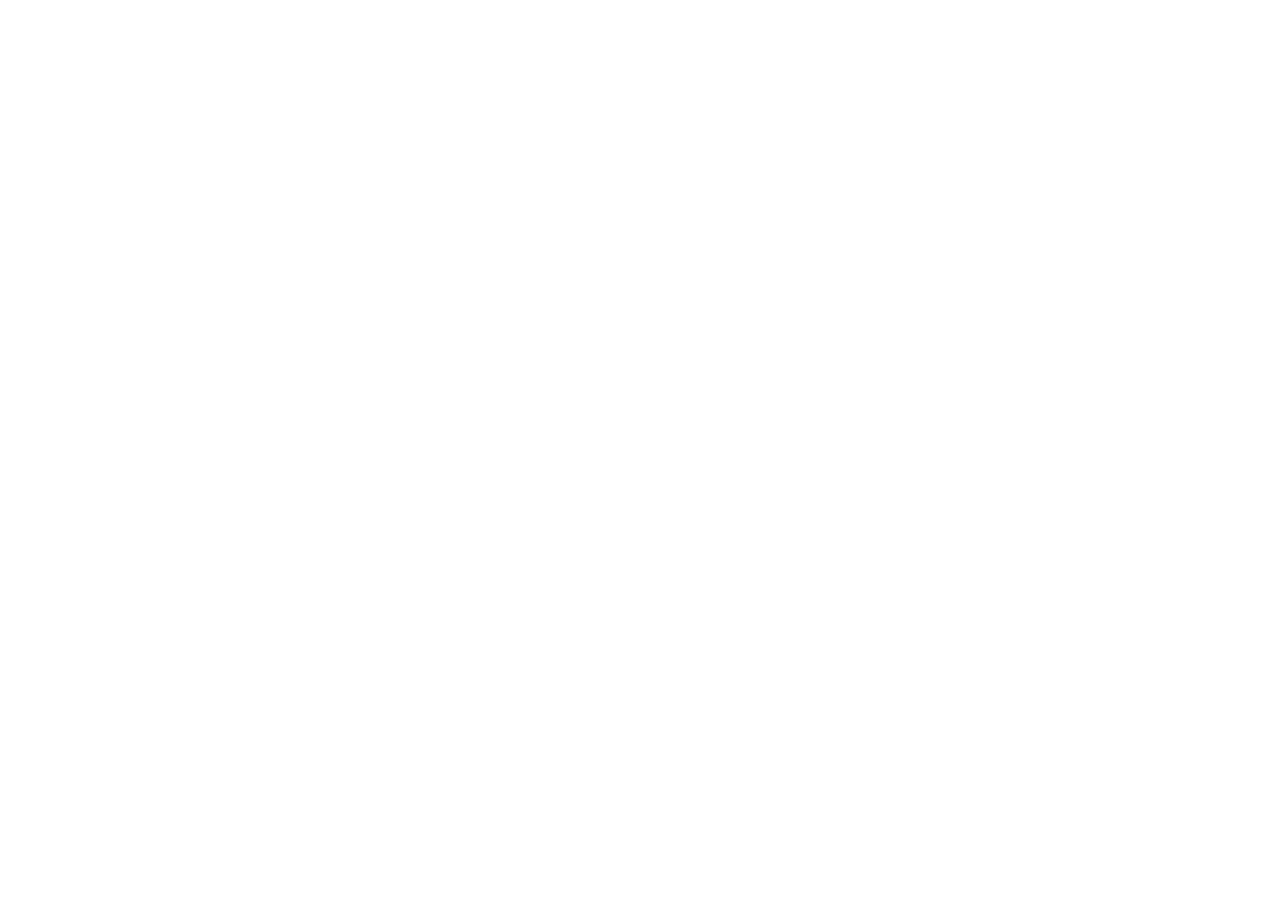
==== index.html @ 02cb20ef "Proyect started" ====
<!DOCTYPE html>
<html lang="es">
<head>
    <meta charset="UTF-8">
    <meta name="viewport" content="width=device-width, initial-scale=1.0">
    <title>Master Front Game</title>
</head>
<body>
    
</body>
</html>
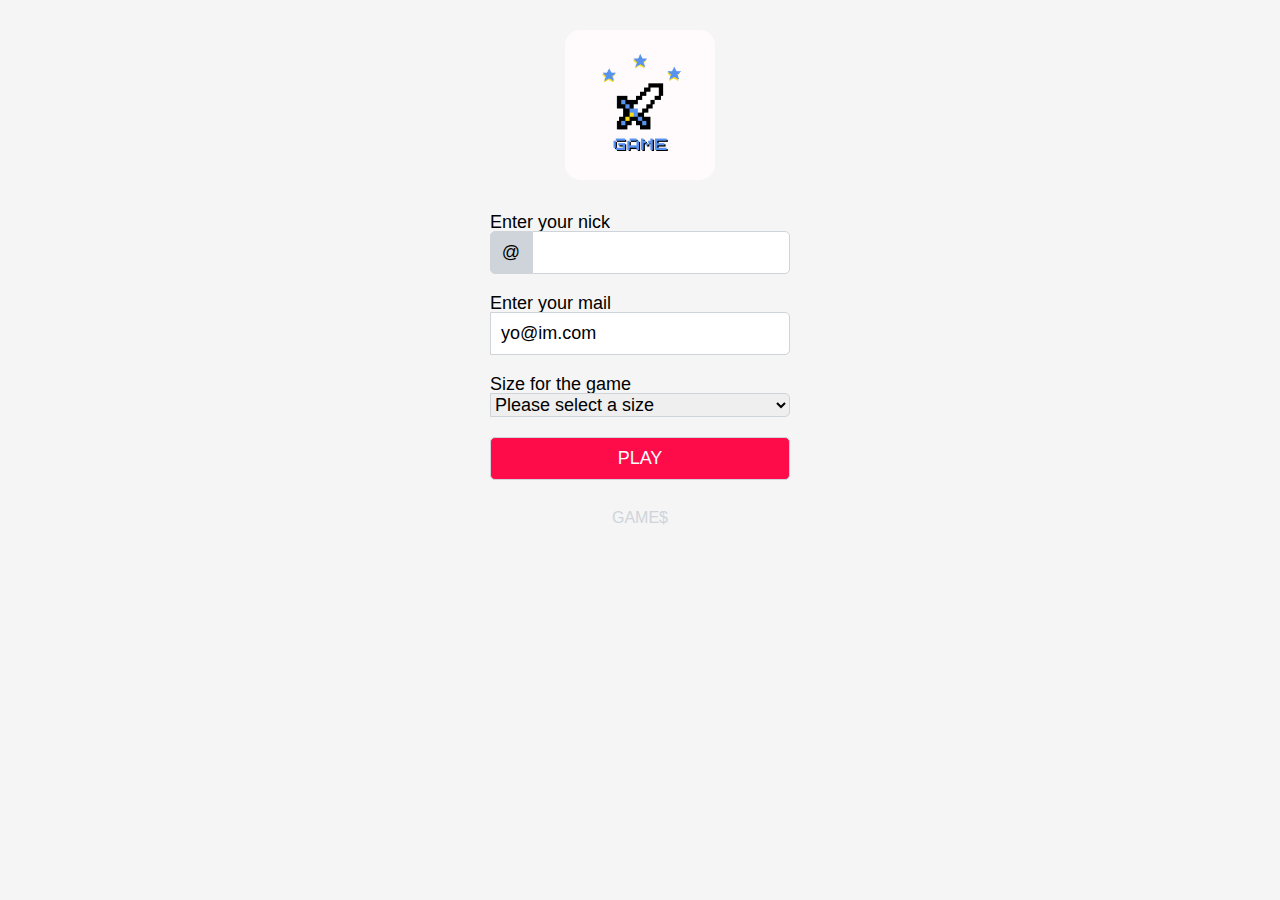
==== commit 297132ec: "Primeros cambios de la pantalla de carga" ====
--- a/index.html
+++ b/index.html
@@ -1,11 +1,46 @@
 <!DOCTYPE html>
 <html lang="es">
+
 <head>
     <meta charset="UTF-8">
     <meta name="viewport" content="width=device-width, initial-scale=1.0">
     <title>Master Front Game</title>
+    <link rel="stylesheet" href="Styles/reset.css">
+    <link rel="stylesheet" href="Styles/Style.css">
 </head>
+
 <body>
-    
+    <header>
+        <img src="Img/Logo.png" alt="Logo" class="logo">
+    </header>
+    <main>
+        <form action="#">
+            <div>
+                <label for="nick"> Enter your nick </label>
+                <input type="text" name="nick" id="nick" value="@" readonly>
+                <input type="text" name="name" id="name">
+            </div>
+            <div>
+                <label for="mail"> Enter your mail </label>
+                <input type="email" name="email" id="email" value="yo@im.com">
+            </div>
+            <div>
+                <label for="nick"> Size for the game</label>
+                <select name="size" id="size">
+                    <option value=""> Please select a size</option>
+                    <option value="1"> 4 x 4</option>
+                    <option value="2"> 5 x 5</option>
+                    <option value="3"> 6 x 6</option>
+                </select>
+            </div>
+            <div>
+                <input type="submit" value="PLAY"> 
+            </div>
+        </form>
+    </main>
+    <footer>
+        <p> GAME$ </p>
+    </footer>
 </body>
+
 </html>--- a/Styles/Style.css
+++ b/Styles/Style.css
@@ -0,0 +1,80 @@
+body{
+    background-color: #f5f5f5;
+    font-family:"Poppins" ,sans-serif;
+}
+
+header, footer{
+    text-align: center;
+    margin: 30px auto 0 auto;
+    color: #ced4da;
+}
+
+main{
+    width: 300px;
+    margin: 30px auto 0 auto;
+}
+
+form{
+    font-size: 18px;
+    display: flex;
+    flex-direction: column;
+    row-gap: 20px;
+}
+
+label{
+    display: block;
+    border-radius: 10px;
+}
+
+input{
+    display: inline;
+    font-family:"Poppins" ,sans-serif;
+    width: 236px;
+    border: 1px solid #ced4da;
+    padding: 10px;
+    border-radius: 0px 5px 5px 0px;
+    font-weight: 200px;
+    font-size: 18px;
+}
+
+input[type="submit"]{
+    background-color: #fd0c49;
+    color: #fff;
+    font-weight: 400px;
+    border-radius: 5px;
+    width: 100%;
+}
+
+select{
+    font-family:"Poppins" ,sans-serif;
+    width: 100%;
+    border: 1px solid #ced4da;
+    border-radius: 0px 5px 5px 0px;
+    font-weight: 200px;
+    font-size: 18px;
+}
+
+#nick{
+    float: left;
+    font-family:"Poppins" ,sans-serif;
+    text-align: center;
+    width: 20px;
+    background-color: #ced4da;
+    border: 1px solid #ced4da;
+    padding: 10px;
+    border-radius: 5px 0px 0px 5px;
+    font-weight: 400;
+    font-size: 18px;
+}
+
+#email{
+    width: 278px;
+}
+
+
+.logo{
+    height: 150px;
+    width: 150px;
+    border-radius: 15px;
+}
+
